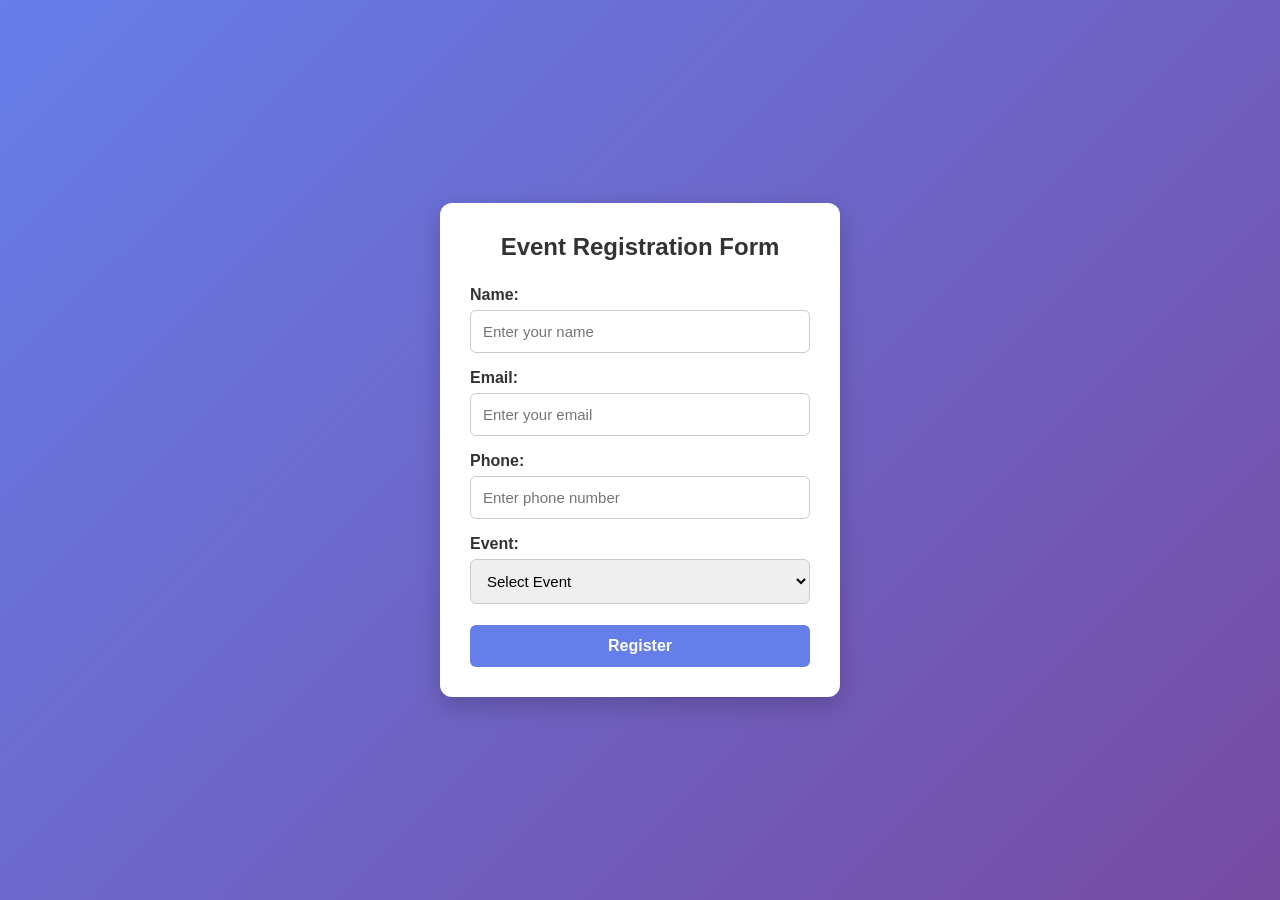
==== index.html @ ae4795cb "Initial timetable project" ====
<!DOCTYPE html>
<html>
<head>
    <title>Event Registration</title>
    <link rel="stylesheet" href="styles.css">
</head>
<body>

    <div class="container">
        <h2>Event Registration Form</h2>

        <form onsubmit="return validateForm()">

            <label>Name:</label>
            <input type="text" id="name" placeholder="Enter your name">

            <label>Email:</label>
            <input type="text" id="email" placeholder="Enter your email">

            <label>Phone:</label>
            <input type="text" id="phone" placeholder="Enter phone number">

            <label>Event:</label>
            <select id="event">
                <option value="">Select Event</option>
                <option>Technical Event</option>
                <option>Workshop</option>
                <option>Cultural Event</option>
            </select>

            <button type="submit">Register</button>

        </form>
    </div>

    <script src="validate.js"></script>
</body>
</html>
---- styles.css ----
* {
    box-sizing: border-box;
    margin: 0;
    padding: 0;
    font-family: Arial, sans-serif;
}

body {
    min-height: 100vh;
    display: flex;
    justify-content: center;
    align-items: center;
    background: linear-gradient(135deg, #667eea, #764ba2);
}

.container {
    width: 400px;
    background-color: white;
    padding: 30px;
    border-radius: 12px;
    box-shadow: 0 8px 25px rgba(0, 0, 0, 0.2);
}

h2 {
    text-align: center;
    margin-bottom: 25px;
    color: #333;
}

form {
    display: flex;
    flex-direction: column;
}

label {
    margin-bottom: 6px;
    color: #333;
    font-weight: bold;
}

input,
select {
    width: 100%;
    padding: 12px;
    margin-bottom: 16px;
    border: 1px solid #ccc;
    border-radius: 6px;
    font-size: 15px;
    outline: none;
}

input:focus,
select:focus {
    border-color: #667eea;
    box-shadow: 0 0 5px rgba(102, 126, 234, 0.3);
}

button {
    padding: 12px;
    border: none;
    border-radius: 6px;
    background-color: #667eea;
    color: white;
    font-size: 16px;
    font-weight: bold;
    cursor: pointer;
    margin-top: 5px;
}

button:hover {
    background-color: #5568d9;
}

#message {
    text-align: center;
    margin-top: 17px;
    font-weight: bold;
}
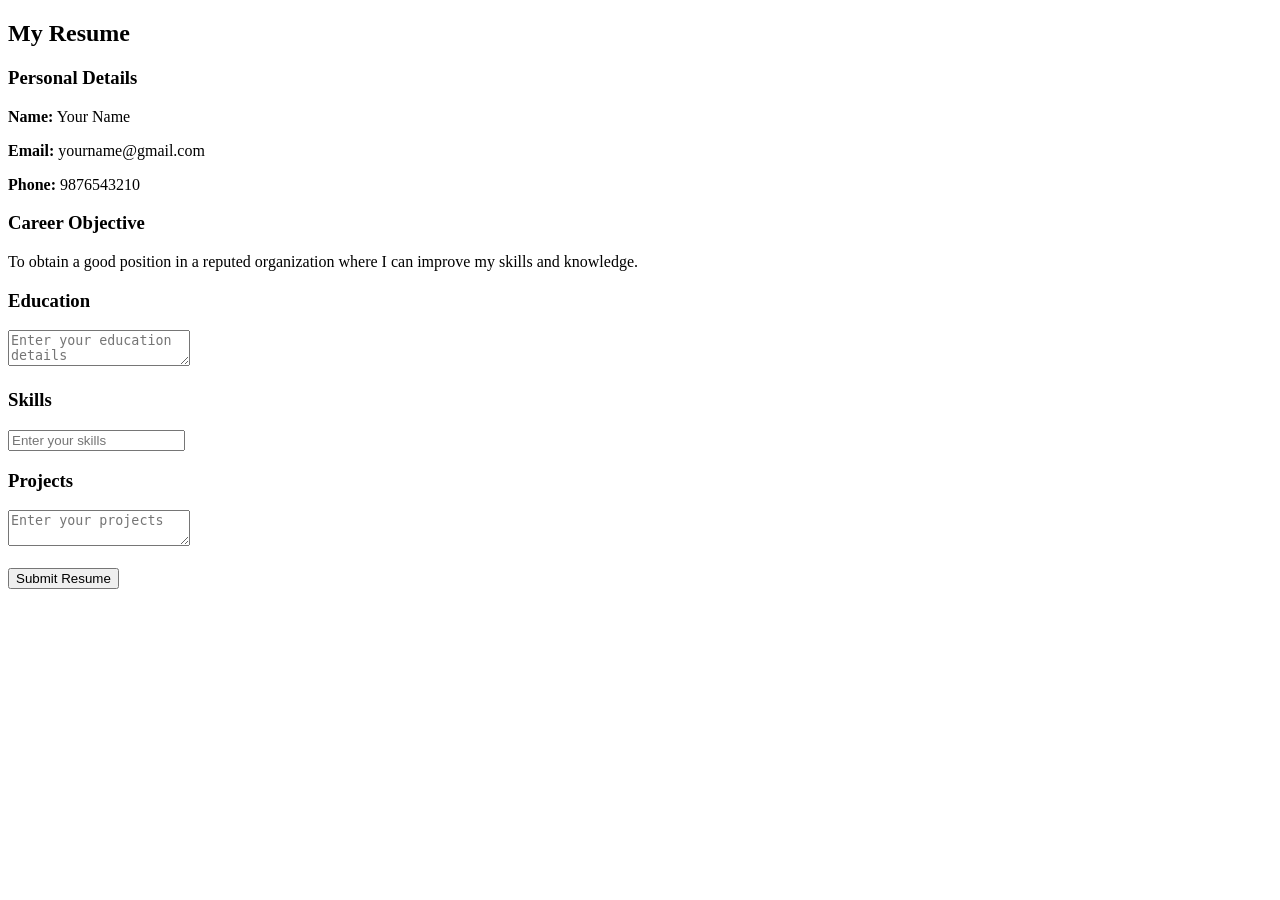
==== commit 0eb97988: "Initial commit" ====
--- a/index.html
+++ b/index.html
@@ -1,39 +1,41 @@
-
 <!DOCTYPE html>
 <html>
 <head>
-    <title>Event Registration</title>
+    <title>My Resume</title>
     <link rel="stylesheet" href="styles.css">
 </head>
 <body>
 
-    <div class="container">
-        <h2>Event Registration Form</h2>
+    <h2>My Resume</h2>
 
-        <form onsubmit="return validateForm()">
+    <h3>Personal Details</h3>
+    <p><b>Name:</b> Your Name</p>
+    <p><b>Email:</b> yourname@gmail.com</p>
+    <p><b>Phone:</b> 9876543210</p>
 
-            <label>Name:</label>
-            <input type="text" id="name" placeholder="Enter your name">
+    <h3>Career Objective</h3>
+    <p>To obtain a good position in a reputed organization
+       where I can improve my skills and knowledge.</p>
 
-            <label>Email:</label>
-            <input type="text" id="email" placeholder="Enter your email">
+    <form onsubmit="return validateform()">
 
-            <label>Phone:</label>
-            <input type="text" id="phone" placeholder="Enter phone number">
+        <h3>Education</h3>
+        <textarea id="education" placeholder="Enter your education details"></textarea>
 
-            <label>Event:</label>
-            <select id="event">
-                <option value="">Select Event</option>
-                <option>Technical Event</option>
-                <option>Workshop</option>
-                <option>Cultural Event</option>
-            </select>
+        <h3>Skills</h3>
+        <input type="text" id="skills" placeholder="Enter your skills">
 
-            <button type="submit">Register</button>
+        <h3>Projects</h3>
+        <textarea id="projects" placeholder="Enter your projects"></textarea>
 
-        </form>
-    </div>
+        <br><br>
+        <button type="submit">Submit Resume</button>
+
+
+    </form>
 
     <script src="validate.js"></script>
+
 </body>
 </html>
+ 
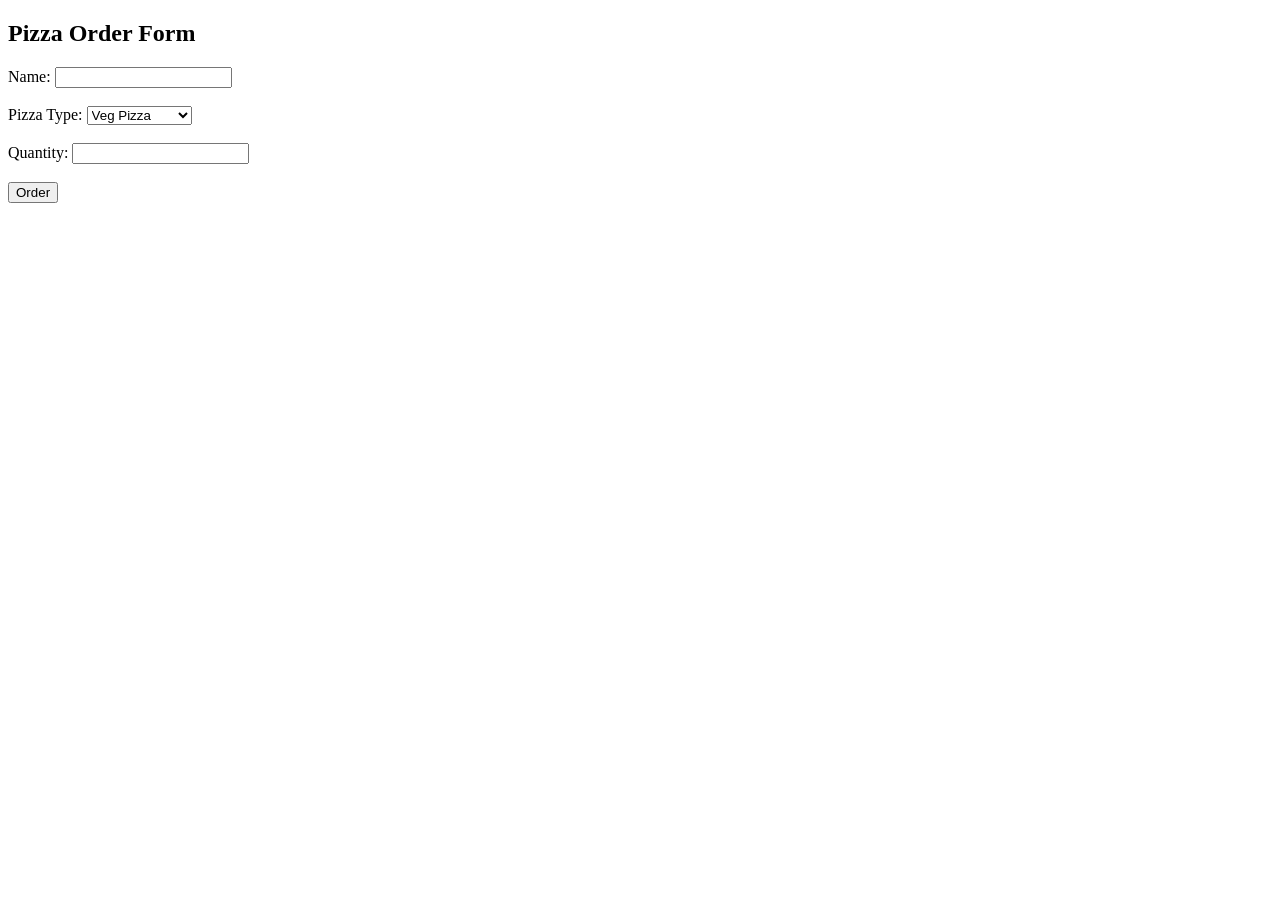
==== commit 66388548: "Change resume form to pizza order form" ====
--- a/index.html
+++ b/index.html
@@ -1,41 +1,33 @@
 <!DOCTYPE html>
 <html>
 <head>
-    <title>My Resume</title>
+    <title>Pizza Order</title>
     <link rel="stylesheet" href="styles.css">
 </head>
 <body>
 
-    <h2>My Resume</h2>
+<h2>Pizza Order Form</h2>
 
-    <h3>Personal Details</h3>
-    <p><b>Name:</b> Your Name</p>
-    <p><b>Email:</b> yourname@gmail.com</p>
-    <p><b>Phone:</b> 9876543210</p>
+<form onsubmit="return orderPizza()">
 
-    <h3>Career Objective</h3>
-    <p>To obtain a good position in a reputed organization
-       where I can improve my skills and knowledge.</p>
+    Name:
+    <input type="text" id="name" required><br><br>
 
-    <form onsubmit="return validateform()">
+    Pizza Type:
+    <select id="pizza">
+        <option>Veg Pizza</option>
+        <option>Cheese Pizza</option>
+        <option>Paneer Pizza</option>
+    </select><br><br>
 
-        <h3>Education</h3>
-        <textarea id="education" placeholder="Enter your education details"></textarea>
+    Quantity:
+    <input type="number" id="quantity" min="1" required><br><br>
 
-        <h3>Skills</h3>
-        <input type="text" id="skills" placeholder="Enter your skills">
+    <button type="submit">Order</button>
 
-        <h3>Projects</h3>
-        <textarea id="projects" placeholder="Enter your projects"></textarea>
+</form>
 
-        <br><br>
-        <button type="submit">Submit Resume</button>
-
-
-    </form>
-
-    <script src="validate.js"></script>
+<script src="validate.js"></script>
 
 </body>
 </html>
- 
